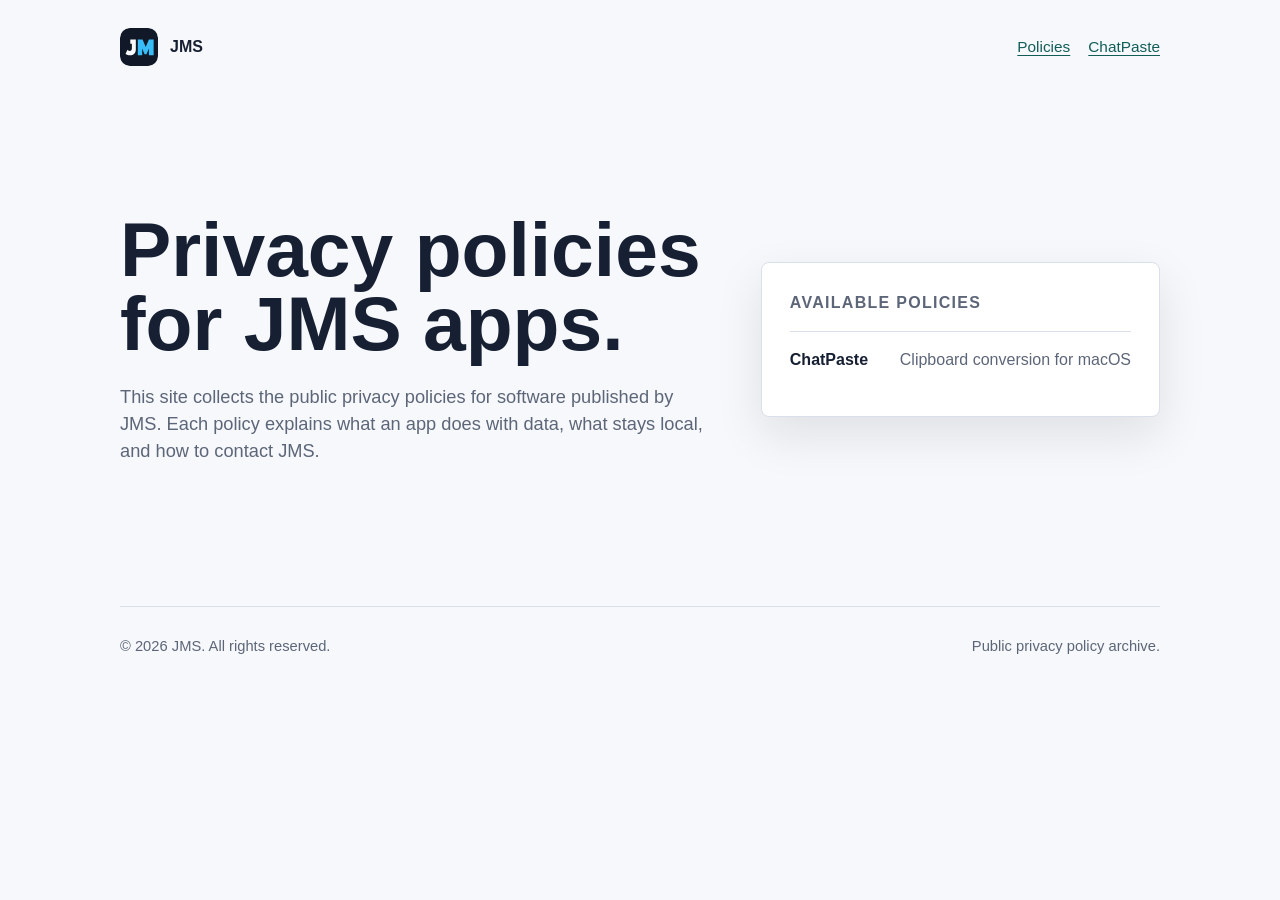
==== index.html @ 30f50185 "Add JMS privacy policy site" ====
<!doctype html>
<html lang="en">
<head>
  <meta charset="utf-8">
  <meta name="viewport" content="width=device-width, initial-scale=1">
  <title>JMS Privacy Policies</title>
  <meta name="description" content="Privacy policies for apps published by JMS.">
  <link rel="stylesheet" href="assets/styles.css">
</head>
<body>
  <header class="site-header">
    <a class="brand" href="./" aria-label="JMS Privacy Policies home">
      <img src="assets/jms-mark.svg" alt="">
      <span>JMS</span>
    </a>
    <nav class="nav" aria-label="Primary">
      <a href="./">Policies</a>
      <a href="apps/chatpaste/">ChatPaste</a>
    </nav>
  </header>

  <main>
    <section class="hero">
      <div>
        <h1>Privacy policies for JMS apps.</h1>
        <p>
          This site collects the public privacy policies for software published by JMS.
          Each policy explains what an app does with data, what stays local, and how to contact JMS.
        </p>
      </div>

      <aside class="policy-panel" aria-labelledby="policy-list-heading">
        <h2 id="policy-list-heading">Available Policies</h2>
        <ul class="policy-list">
          <li>
            <a href="apps/chatpaste/">
              <strong>ChatPaste</strong>
              <span>Clipboard conversion for macOS</span>
            </a>
          </li>
        </ul>
      </aside>
    </section>
  </main>

  <footer class="site-footer">
    <span>&copy; 2026 JMS. All rights reserved.</span>
    <span>Public privacy policy archive.</span>
  </footer>
</body>
</html>
---- assets/styles.css ----
:root {
  color-scheme: light;
  --background: #f6f8fb;
  --surface: #ffffff;
  --text: #172033;
  --muted: #5d6678;
  --border: #d9dfeb;
  --accent: #0f766e;
  --accent-strong: #115e59;
  --navy: #111827;
  --shadow: 0 18px 48px rgba(17, 24, 39, 0.1);
}

* {
  box-sizing: border-box;
}

html {
  font-family: -apple-system, BlinkMacSystemFont, "Segoe UI", sans-serif;
  line-height: 1.5;
  background: var(--background);
  color: var(--text);
}

body {
  margin: 0;
}

a {
  color: var(--accent-strong);
  text-underline-offset: 0.18em;
}

.site-header,
.site-footer,
.hero,
.content {
  width: min(1040px, calc(100% - 40px));
  margin: 0 auto;
}

.site-header {
  display: flex;
  align-items: center;
  justify-content: space-between;
  gap: 24px;
  padding: 28px 0 18px;
}

.brand {
  display: inline-flex;
  align-items: center;
  gap: 12px;
  color: var(--text);
  font-weight: 700;
  text-decoration: none;
}

.brand img {
  width: 38px;
  height: 38px;
  border-radius: 10px;
}

.nav {
  display: flex;
  gap: 18px;
  font-size: 0.96rem;
}

.hero {
  display: grid;
  grid-template-columns: minmax(0, 1.2fr) minmax(280px, 0.8fr);
  gap: 42px;
  align-items: center;
  min-height: 58vh;
  padding: 42px 0 54px;
}

.hero h1,
.policy-header h1 {
  margin: 0;
  max-width: 760px;
  font-size: clamp(2.4rem, 6vw, 5.1rem);
  line-height: 0.96;
  letter-spacing: 0;
}

.hero p,
.policy-header p {
  margin: 22px 0 0;
  max-width: 680px;
  color: var(--muted);
  font-size: 1.14rem;
}

.policy-panel {
  background: var(--surface);
  border: 1px solid var(--border);
  border-radius: 8px;
  box-shadow: var(--shadow);
  padding: 28px;
}

.policy-panel h2 {
  margin: 0 0 16px;
  font-size: 1rem;
  text-transform: uppercase;
  letter-spacing: 0.08em;
  color: var(--muted);
}

.policy-list {
  display: grid;
  gap: 12px;
  margin: 0;
  padding: 0;
  list-style: none;
}

.policy-list a {
  display: flex;
  justify-content: space-between;
  gap: 18px;
  padding: 16px 0;
  border-top: 1px solid var(--border);
  color: var(--text);
  text-decoration: none;
}

.policy-list a:hover strong {
  color: var(--accent-strong);
}

.policy-list span {
  color: var(--muted);
}

.content {
  padding: 34px 0 64px;
}

.policy-header {
  padding: 44px 0 22px;
  border-bottom: 1px solid var(--border);
}

.policy-meta {
  display: flex;
  flex-wrap: wrap;
  gap: 12px;
  margin-top: 24px;
  color: var(--muted);
  font-size: 0.95rem;
}

.document {
  max-width: 820px;
  padding: 36px 0 0;
}

.document h2 {
  margin: 34px 0 10px;
  font-size: 1.42rem;
  line-height: 1.2;
}

.document p,
.document li {
  color: var(--muted);
  font-size: 1rem;
}

.document ul {
  padding-left: 1.2rem;
}

.callout {
  margin: 28px 0;
  padding: 18px 20px;
  border-left: 4px solid var(--accent);
  background: #e9f7f5;
  color: var(--text);
}

.site-footer {
  display: flex;
  justify-content: space-between;
  gap: 20px;
  padding: 28px 0 40px;
  border-top: 1px solid var(--border);
  color: var(--muted);
  font-size: 0.92rem;
}

@media (max-width: 760px) {
  .site-header,
  .site-footer {
    align-items: flex-start;
    flex-direction: column;
  }

  .hero {
    grid-template-columns: 1fr;
    min-height: auto;
  }

  .policy-panel {
    padding: 22px;
  }

  .policy-list a {
    flex-direction: column;
    gap: 4px;
  }
}
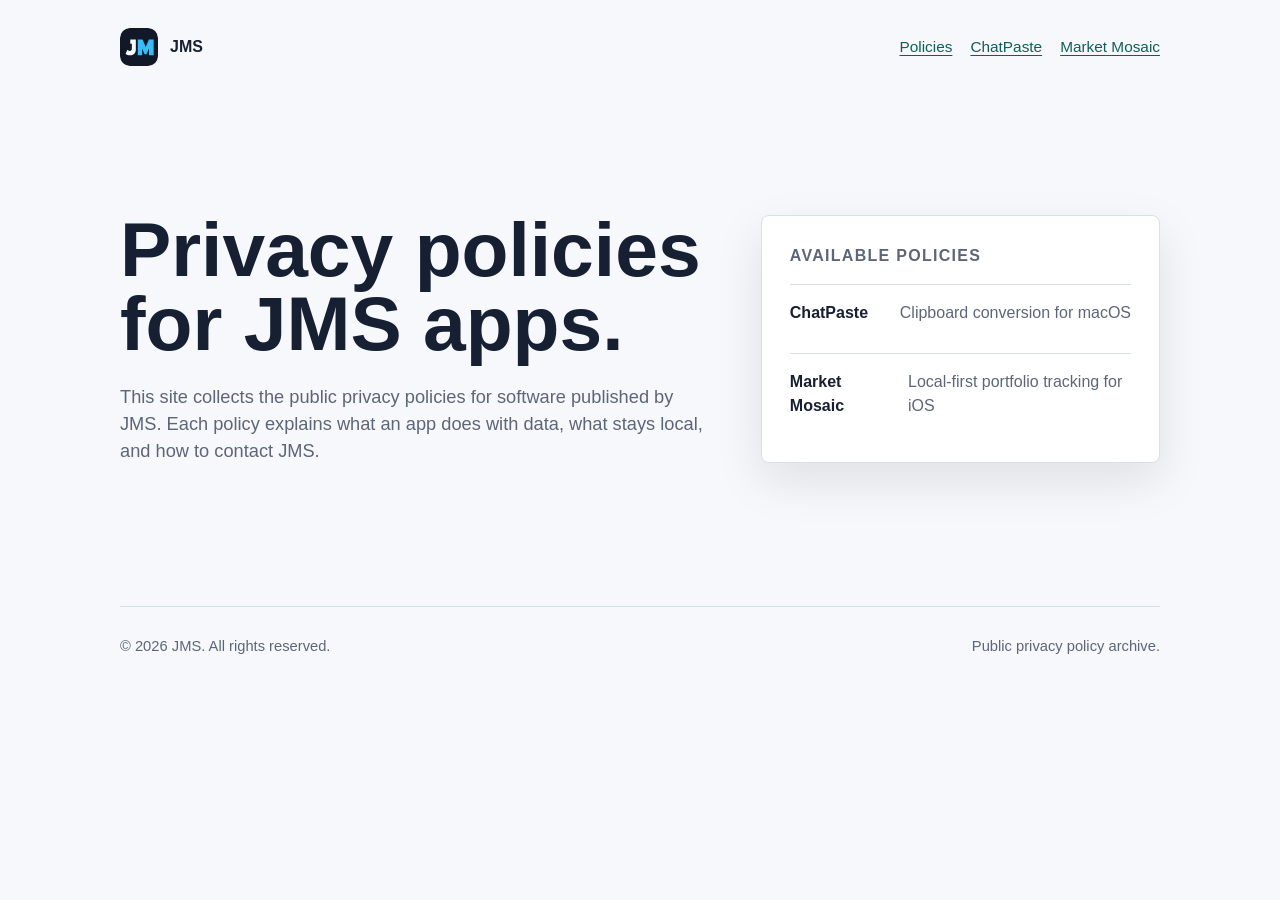
==== commit 84e358e8: "Add Market Mosaic privacy policy" ====
--- a/index.html
+++ b/index.html
@@ -16,6 +16,7 @@
     <nav class="nav" aria-label="Primary">
       <a href="./">Policies</a>
       <a href="apps/chatpaste/">ChatPaste</a>
+      <a href="apps/marketmosaic/">Market Mosaic</a>
     </nav>
   </header>
 
@@ -38,6 +39,12 @@
               <span>Clipboard conversion for macOS</span>
             </a>
           </li>
+          <li>
+            <a href="apps/marketmosaic/">
+              <strong>Market Mosaic</strong>
+              <span>Local-first portfolio tracking for iOS</span>
+            </a>
+          </li>
         </ul>
       </aside>
     </section>
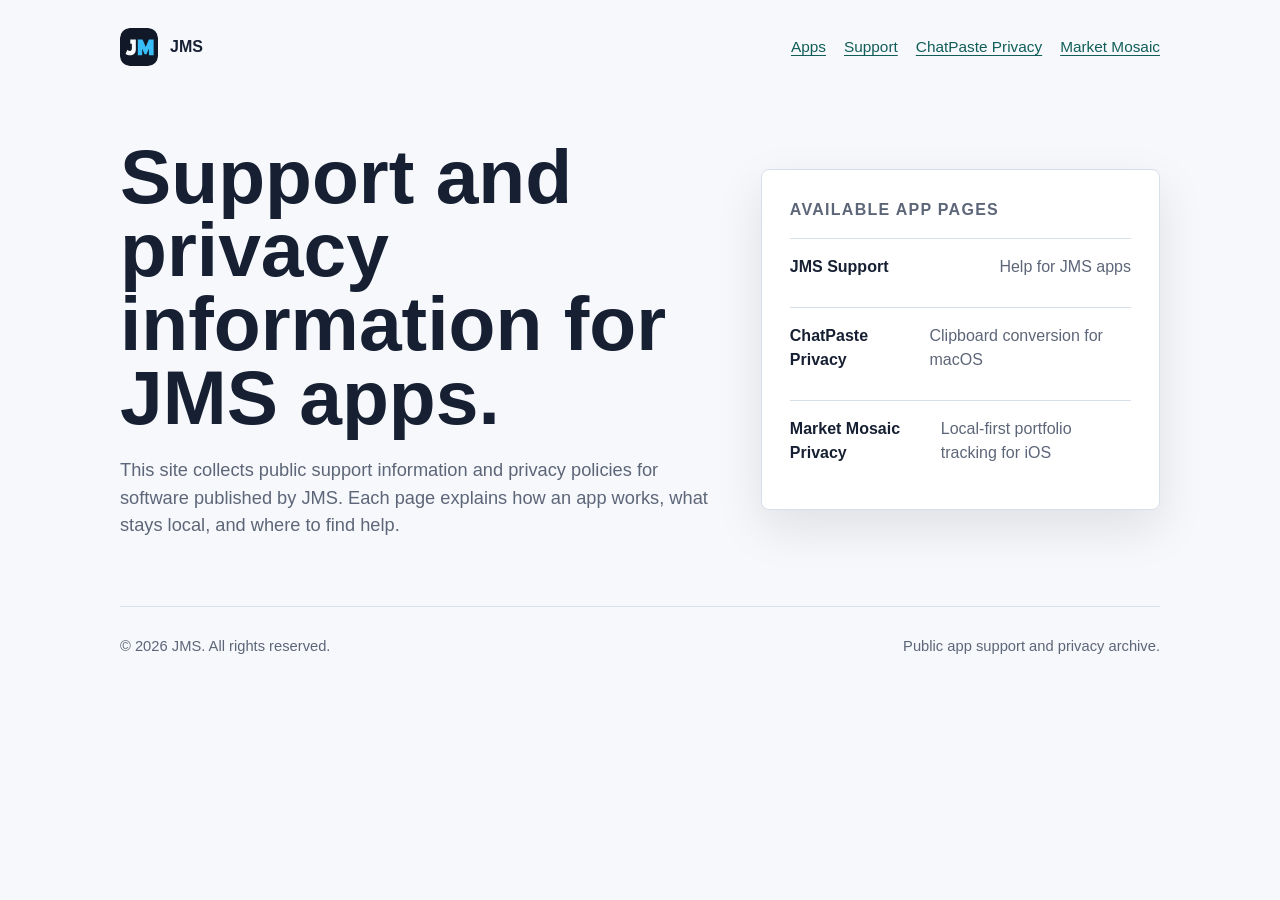
==== commit 6f5985f0: "Add generic JMS app support page" ====
--- a/index.html
+++ b/index.html
@@ -3,19 +3,20 @@
 <head>
   <meta charset="utf-8">
   <meta name="viewport" content="width=device-width, initial-scale=1">
-  <title>JMS Privacy Policies</title>
-  <meta name="description" content="Privacy policies for apps published by JMS.">
+  <title>JMS App Support and Privacy</title>
+  <meta name="description" content="Support pages and privacy policies for apps published by JMS.">
   <link rel="stylesheet" href="assets/styles.css">
 </head>
 <body>
   <header class="site-header">
-    <a class="brand" href="./" aria-label="JMS Privacy Policies home">
+    <a class="brand" href="./" aria-label="JMS home">
       <img src="assets/jms-mark.svg" alt="">
       <span>JMS</span>
     </a>
     <nav class="nav" aria-label="Primary">
-      <a href="./">Policies</a>
-      <a href="apps/chatpaste/">ChatPaste</a>
+      <a href="./">Apps</a>
+      <a href="support/">Support</a>
+      <a href="apps/chatpaste/">ChatPaste Privacy</a>
       <a href="apps/marketmosaic/">Market Mosaic</a>
     </nav>
   </header>
@@ -23,25 +24,32 @@
   <main>
     <section class="hero">
       <div>
-        <h1>Privacy policies for JMS apps.</h1>
+        <h1>Support and privacy information for JMS apps.</h1>
         <p>
-          This site collects the public privacy policies for software published by JMS.
-          Each policy explains what an app does with data, what stays local, and how to contact JMS.
+          This site collects public support information and privacy policies for
+          software published by JMS. Each page explains how an app works, what
+          stays local, and where to find help.
         </p>
       </div>
 
-      <aside class="policy-panel" aria-labelledby="policy-list-heading">
-        <h2 id="policy-list-heading">Available Policies</h2>
+      <aside class="policy-panel" aria-labelledby="app-list-heading">
+        <h2 id="app-list-heading">Available App Pages</h2>
         <ul class="policy-list">
           <li>
+            <a href="support/">
+              <strong>JMS Support</strong>
+              <span>Help for JMS apps</span>
+            </a>
+          </li>
+          <li>
             <a href="apps/chatpaste/">
-              <strong>ChatPaste</strong>
+              <strong>ChatPaste Privacy</strong>
               <span>Clipboard conversion for macOS</span>
             </a>
           </li>
           <li>
             <a href="apps/marketmosaic/">
-              <strong>Market Mosaic</strong>
+              <strong>Market Mosaic Privacy</strong>
               <span>Local-first portfolio tracking for iOS</span>
             </a>
           </li>
@@ -52,7 +60,7 @@
 
   <footer class="site-footer">
     <span>&copy; 2026 JMS. All rights reserved.</span>
-    <span>Public privacy policy archive.</span>
+    <span>Public app support and privacy archive.</span>
   </footer>
 </body>
 </html>
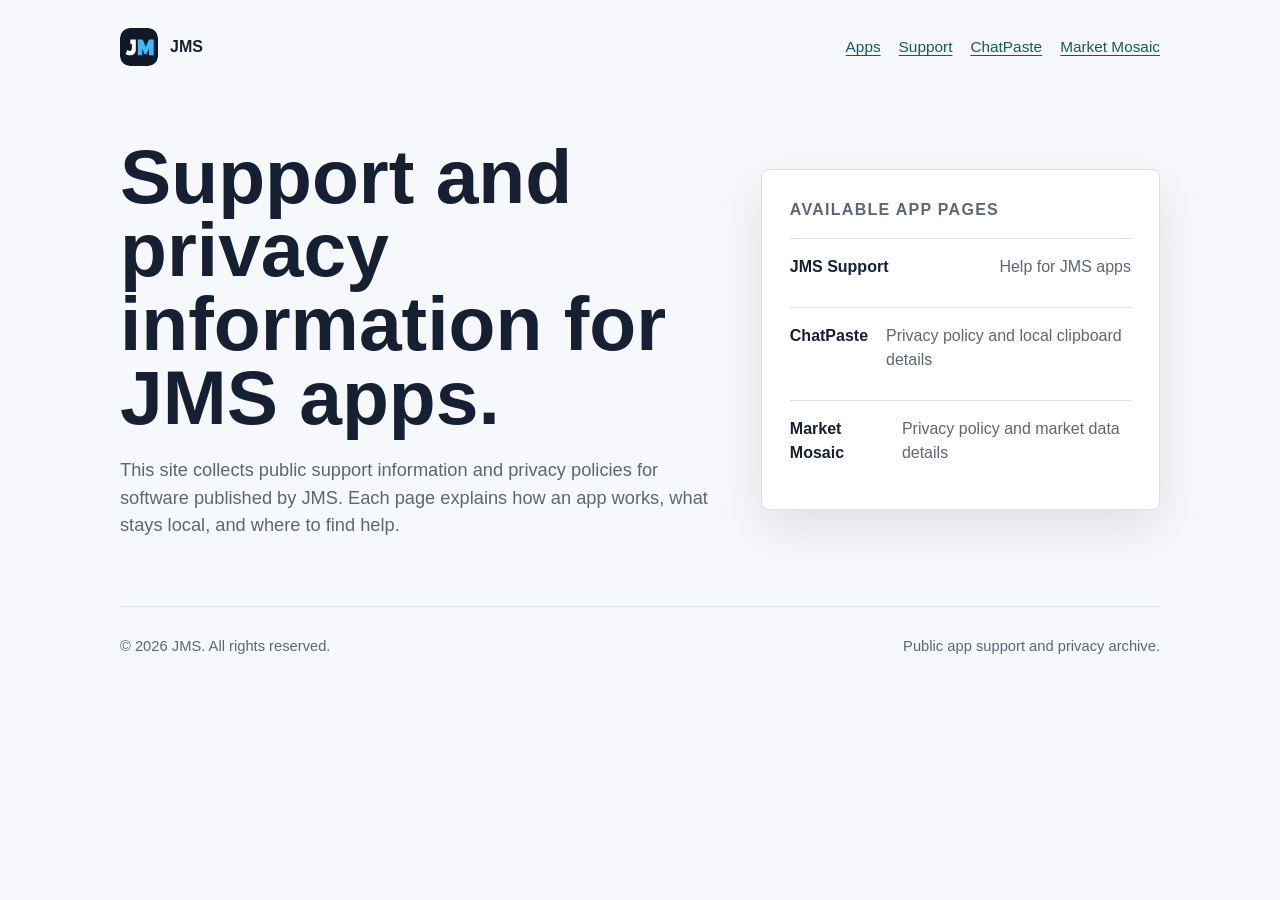
==== commit bab3d43d: "Improve JMS site interlinking" ====
--- a/index.html
+++ b/index.html
@@ -16,7 +16,7 @@
     <nav class="nav" aria-label="Primary">
       <a href="./">Apps</a>
       <a href="support/">Support</a>
-      <a href="apps/chatpaste/">ChatPaste Privacy</a>
+      <a href="apps/chatpaste/">ChatPaste</a>
       <a href="apps/marketmosaic/">Market Mosaic</a>
     </nav>
   </header>
@@ -43,14 +43,14 @@
           </li>
           <li>
             <a href="apps/chatpaste/">
-              <strong>ChatPaste Privacy</strong>
-              <span>Clipboard conversion for macOS</span>
+              <strong>ChatPaste</strong>
+              <span>Privacy policy and local clipboard details</span>
             </a>
           </li>
           <li>
             <a href="apps/marketmosaic/">
-              <strong>Market Mosaic Privacy</strong>
-              <span>Local-first portfolio tracking for iOS</span>
+              <strong>Market Mosaic</strong>
+              <span>Privacy policy and market data details</span>
             </a>
           </li>
         </ul>
--- a/assets/styles.css
+++ b/assets/styles.css
@@ -183,6 +183,39 @@
   color: var(--text);
 }
 
+.related-pages {
+  margin-top: 42px;
+  padding-top: 26px;
+  border-top: 1px solid var(--border);
+}
+
+.related-list {
+  display: grid;
+  grid-template-columns: repeat(3, minmax(0, 1fr));
+  gap: 14px;
+  margin-top: 16px;
+}
+
+.related-list a {
+  display: grid;
+  gap: 6px;
+  min-height: 120px;
+  padding: 18px;
+  background: var(--surface);
+  border: 1px solid var(--border);
+  border-radius: 8px;
+  color: var(--text);
+  text-decoration: none;
+}
+
+.related-list a:hover strong {
+  color: var(--accent-strong);
+}
+
+.related-list span {
+  color: var(--muted);
+}
+
 .site-footer {
   display: flex;
   justify-content: space-between;
@@ -213,4 +246,8 @@
     flex-direction: column;
     gap: 4px;
   }
-}
+
+  .related-list {
+    grid-template-columns: 1fr;
+  }
+}
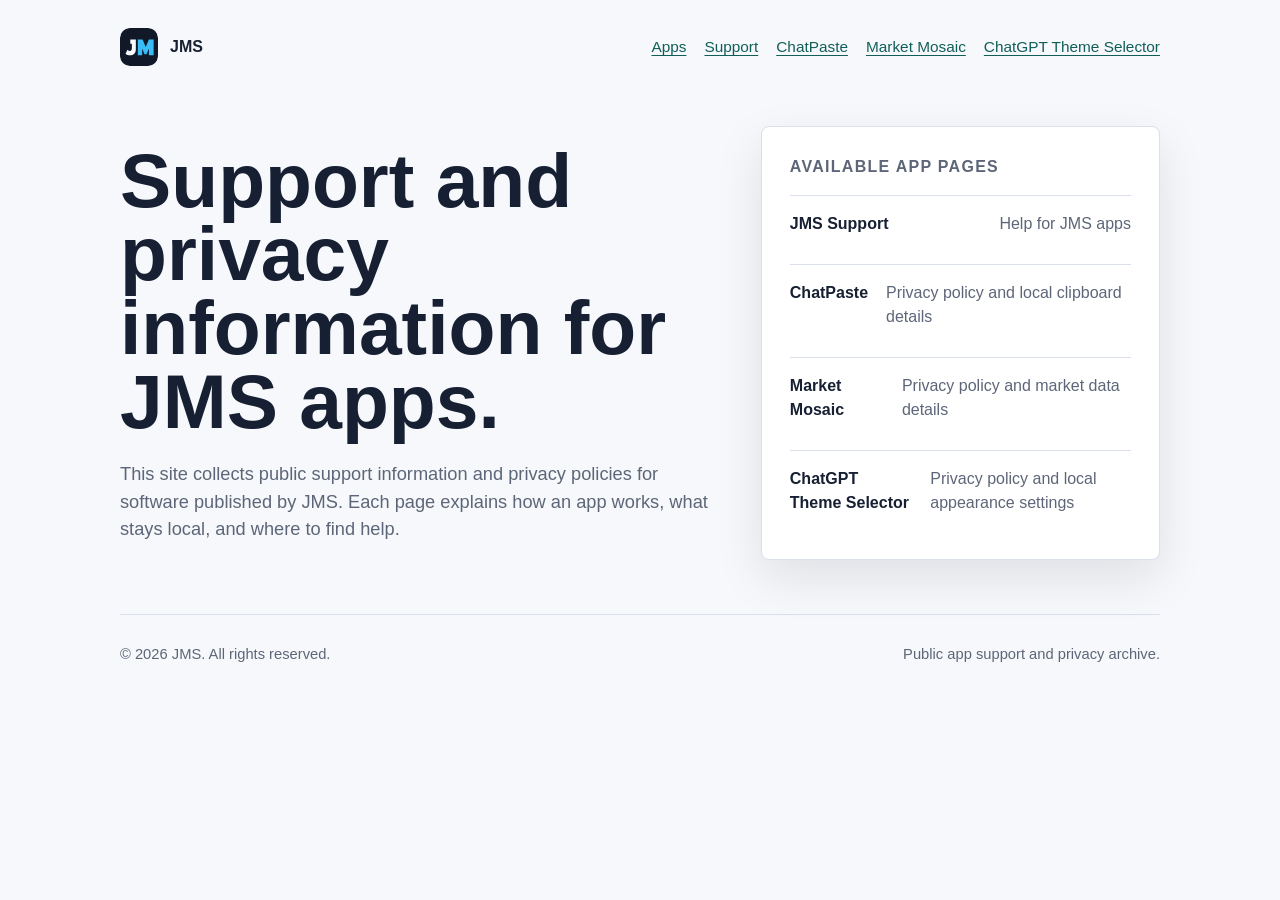
==== commit 01b17873: "Add ChatGPT Theme Selector privacy policy" ====
--- a/index.html
+++ b/index.html
@@ -18,6 +18,7 @@
       <a href="support/">Support</a>
       <a href="apps/chatpaste/">ChatPaste</a>
       <a href="apps/marketmosaic/">Market Mosaic</a>
+      <a href="apps/chatgpt-theme-selector/">ChatGPT Theme Selector</a>
     </nav>
   </header>
 
@@ -53,6 +54,12 @@
               <span>Privacy policy and market data details</span>
             </a>
           </li>
+          <li>
+            <a href="apps/chatgpt-theme-selector/">
+              <strong>ChatGPT Theme Selector</strong>
+              <span>Privacy policy and local appearance settings</span>
+            </a>
+          </li>
         </ul>
       </aside>
     </section>
--- a/assets/styles.css
+++ b/assets/styles.css
@@ -64,6 +64,7 @@
 
 .nav {
   display: flex;
+  flex-wrap: wrap;
   gap: 18px;
   font-size: 0.96rem;
 }
